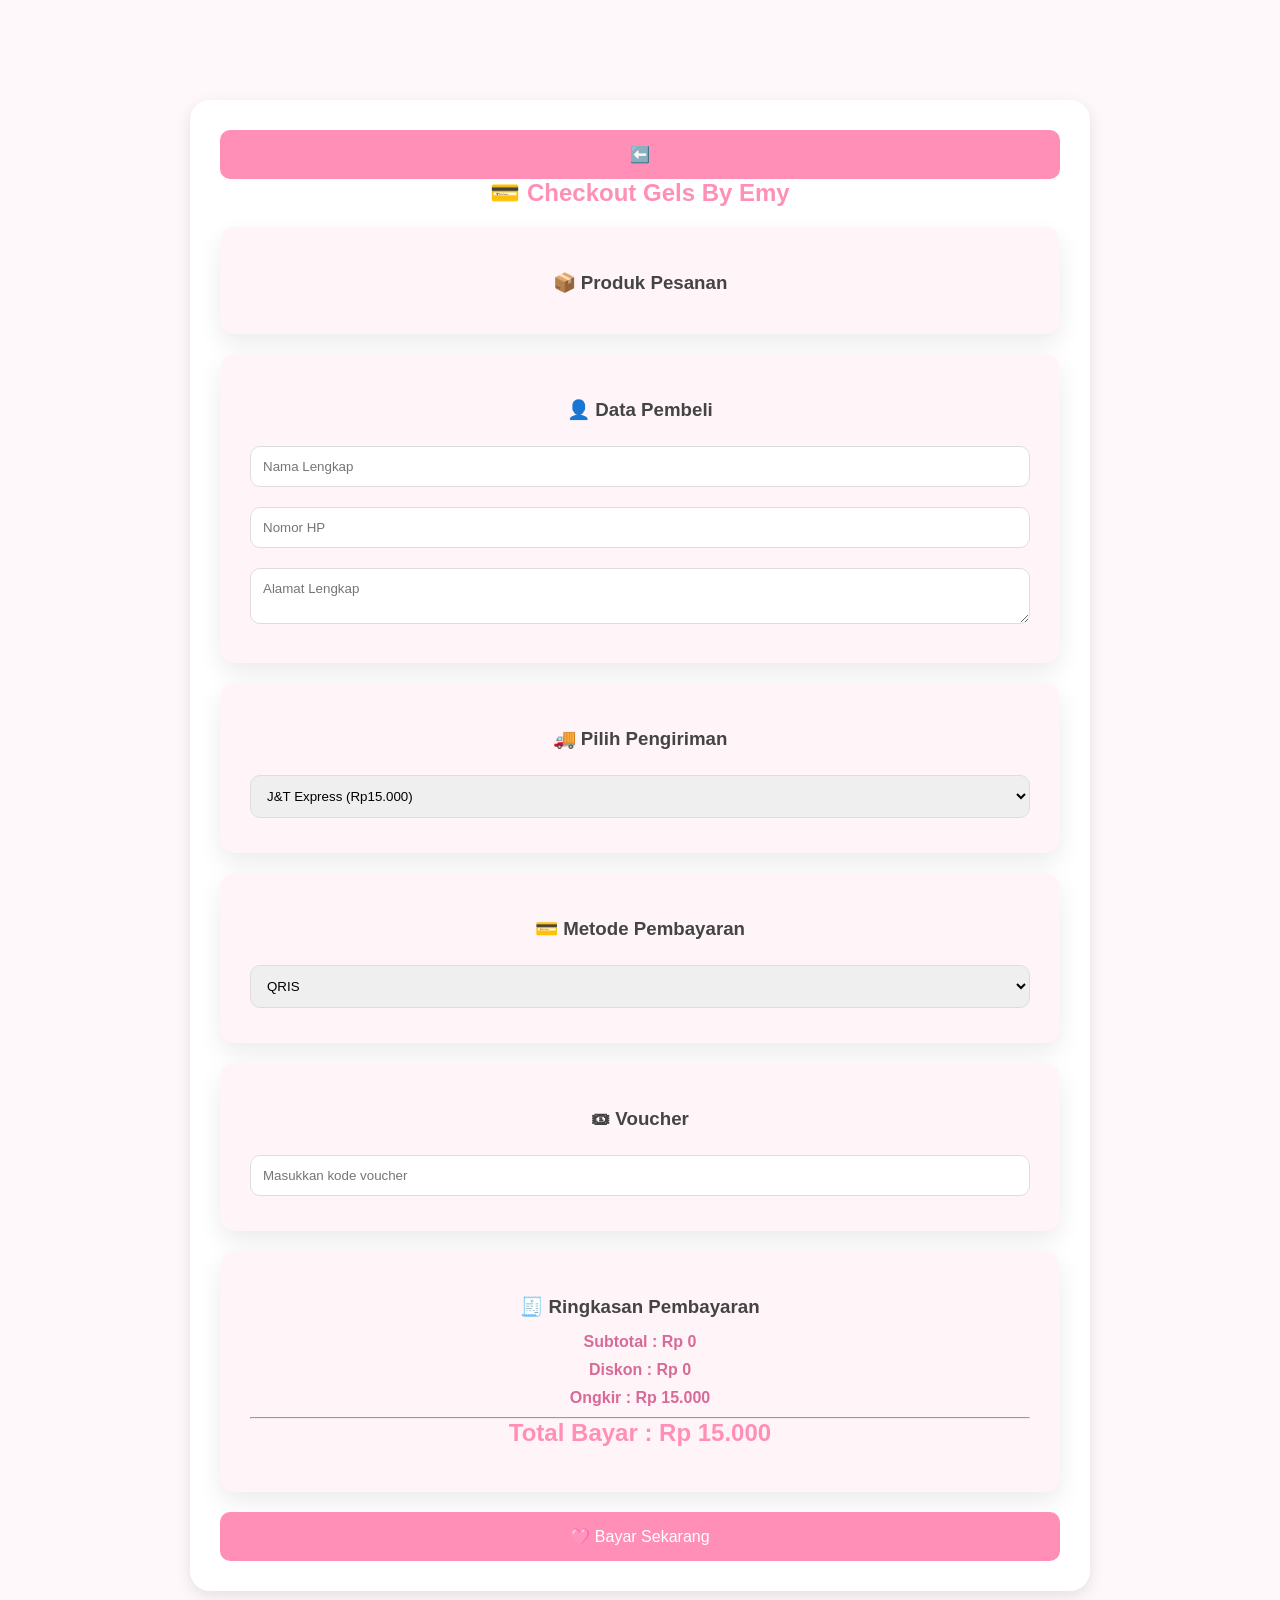
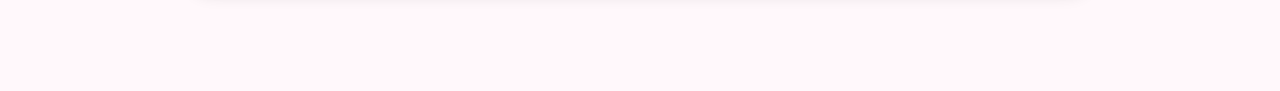
==== checkout.html @ 3e37293b "Add files via upload" ====
<!DOCTYPE html>
<html lang="id">
<head>
<meta charset="UTF-8">
<meta name="viewport" content="width=device-width, initial-scale=1.0">

<title>Checkout - Gels By Emy</title>

<link rel="stylesheet" href="style.css">

<style>

.checkout-container{
    width:85%;
    max-width:900px;
    margin:100px auto;
    background:white;
    padding:30px;
    border-radius:20px;
    box-shadow:0 5px 15px rgba(0,0,0,0.1);
}

.checkout-container h2{
    text-align:center;
    margin-bottom:20px;
    color:#ff8fb7;
}

.checkout-container input,
.checkout-container textarea,
.checkout-container select{
    width:100%;
    padding:12px;
    margin:10px 0;
    border:1px solid #ddd;
    border-radius:10px;
}

.checkout-container button{
    width:100%;
    padding:15px;
    border:none;
    border-radius:10px;
    background:#ff8fb7;
    color:white;
    font-size:16px;
    cursor:pointer;
}

.checkout-container button:hover{
    background:#ff6fa7;
}

#totalCheckout{
    font-size:20px;
    font-weight:bold;
    text-align:center;
    margin:20px 0;
}
.card{
    width:100%;
    background:#fff5f8;
    padding:25px 30px;
    border-radius:15px;
    margin-bottom:20px;
}
.card h3{
    margin-bottom:15px;
    color:#444;
}

.card p{
    margin:10px 0;
}

.produk-item{
    display:flex;
    align-items:center;
    gap:20px;
    width:100%;
    padding:20px 0;
}

.produk-item img{
    width:120px;
    height:120px;
    object-fit:cover;
    border-radius:12px;
}

</style>

</head>
<body>

<div class="checkout-container">

<div class="page-header">

    <button type="button" class="back-btn" onclick="history.back()">
        ⬅️
    </button>

    <h2>💳 Checkout Gels By Emy</h2>

</div>

<div class="card">

    <h3>📦 Produk Pesanan</h3>

   <div id="checkoutItems"></div>
                                     
</div>

<form id="checkoutForm">

<div class="card">
<h3>👤 Data Pembeli</h3>

<input type="text" placeholder="Nama Lengkap" required>

<input type="text" placeholder="Nomor HP" required>

<textarea placeholder="Alamat Lengkap" required></textarea>
</div>

<div class="card">
<h3>🚚 Pilih Pengiriman</h3>

<select id="pengiriman" required>
    <option value="10000">JNE Reguler (Rp10.000)</option>
    <option value="15000" selected>J&T Express (Rp15.000)</option>
    <option value="20000">SiCepat BEST (Rp20.000)</option>
</select>
</div>

<div class="card">
<h3>💳 Metode Pembayaran</h3>

<select required>
    <option>QRIS</option>
    <option>Transfer Bank</option>
    <option>Dana</option>
    <option>COD</option>
</select>
</div>

<div class="card">
<h3>🎟 Voucher</h3>

<input type="text" placeholder="Masukkan kode voucher">
</div>

<div class="card">

<h3>🧾 Ringkasan Pembayaran</h3>

<p>Subtotal : <span id="subtotal">Rp0</span></p>

<p>Diskon : <span id="diskon">Rp0</span></p>

<p>Ongkir : <span id="ongkir">Rp0</span></p>

<hr>

<h2>Total Bayar : <span id="totalBayar">Rp0</span></h2>

</div>

<button type="submit">
🩷 Bayar Sekarang
</button>

</form>

</div>

<script>

let cart = JSON.parse(localStorage.getItem("cart")) || [];
console.log(cart);

cart.forEach(item => {

    let gambar = "";

    if(item.name == "Hot Red Set")
    gambar = "https://i.pinimg.com/1200x/48/0e/19/480e198212ba34c8848a98c3096b825d.jpg";

    if(item.name == "Summer Set")
   gambar = "https://i.pinimg.com/736x/25/4c/89/254c8987077e94326ddb43a1e3d3ef9e.jpg";

    if(item.name == "cherry Cute Set")
    gambar = "https://i.pinimg.com/1200x/f5/f7/7e/f5f77eed37cd36760dd3cc42d0131f43.jpg";

    if(item.name == "Bunny 3D Set")
    gambar = "https://i.pinimg.com/1200x/e2/a7/ad/e2a7add3991ddee0981c4f3d8469f477.jpg";

    if(item.name == "Red Snake Set")
    gambar = "https://i.pinimg.com/736x/5b/39/f8/5b39f8027f47367a30a1b11cf2afcbd0.jpg";

    if(item.name == "Bakery Set")
    gambar = "https://i.pinimg.com/736x/23/57/74/23577433a9b98f8c65e50f65da492f0d.jpg";

    if(item.name == "Polkadot Set")
    gambar = "https://i.pinimg.com/736x/9e/0f/d0/9e0fd0c0a88ec41d53af2ef28d55ce9c.jpg";

    if(item.name == "Leopard Set")
    gambar = "https://i.pinimg.com/736x/51/4e/8d/514e8d4147a09ba02f29bee418ede939.jpg";

    if(item.name == "Strawberry Set")
    gambar = "https://i.pinimg.com/1200x/48/0e/19/480e198212ba34c8848a98c3096b825d.jpg";
    document.getElementById("checkoutItems").innerHTML += `
    <div class="produk-item">

        <img src="${gambar}" alt="${item.name}">

        <div class="product-info">
            <h4>${item.name}</h4>
            <p>Jumlah : ${item.quantity}</p>
            <p>Rp ${(item.price * item.quantity).toLocaleString("id-ID")}</p>
        </div>

    </div>
    <hr>
    `;

});

let subtotal = 0;

cart.forEach(item => {
   subtotal += Number(item.price) * Number(item.quantity);
});

let diskon = subtotal >= 100000 ? 10000 : 0;

const pengiriman = document.getElementById("pengiriman");

function hitungTotal() {

    let ongkir = parseInt(pengiriman.value);

    let total = subtotal - diskon + ongkir;

    document.getElementById("subtotal").innerHTML =
    "Rp " + subtotal.toLocaleString("id-ID");

    document.getElementById("diskon").innerHTML =
    "Rp " + diskon.toLocaleString("id-ID");

    document.getElementById("ongkir").innerHTML =
    "Rp " + ongkir.toLocaleString("id-ID");

    document.getElementById("totalBayar").innerHTML =
    "Rp " + total.toLocaleString("id-ID");
}

hitungTotal();

pengiriman.addEventListener("change", hitungTotal);

document.getElementById("checkoutForm").addEventListener("submit", function(e){

    e.preventDefault();

    // Buat nomor pesanan otomatis
    let nomorPesanan = "#GBE" + Date.now();

    // Simpan ke localStorage
    localStorage.setItem("nomorPesanan", nomorPesanan);

    // Kosongkan keranjang
    localStorage.removeItem("cart");

    // Pindah ke halaman sukses
    window.location.href = "success.html";

});

</script>

</body>
</html>
---- style.css ----
/* ===========================
   GELS BY EMY
=========================== */

*{
    margin:0;
    padding:0;
    box-sizing:border-box;
    font-family:'Poppins',sans-serif;
    scroll-behavior:smooth;
}

body{
    background:#FFF8FB;
    color:#4d3f45;
}

/* NAVBAR */

header{
    position:fixed;
    top:0;
    left:0;
    width:100%;
    z-index:999;
}

nav{
    display:flex;
    justify-content:space-between;
    align-items:center;
    padding:18px 8%;
    background:rgba(255,255,255,.15);
    backdrop-filter:blur(10px);
}

.logo{
    display:flex;
    align-items:center;
    gap:10px;
}

.logo img{
    width:55px;
    height:55px;
    border-radius:50%;
    object-fit:cover;
}

.logo h2{
    color:white;
    font-size:26px;
    font-weight:700;
}

nav ul{
    display:flex;
    list-style:none;
}

nav ul li{
    margin-left:30px;
}

nav ul li a{
    color:white;
    text-decoration:none;
    font-size:17px;
    transition:.3s;
}

nav ul li a:hover{
    color:#FFD1E3;
}

#cart-count{
    background:#ff6ca8;
    color:white;
    padding:3px 8px;
    border-radius:50px;
    font-size:12px;
}

/* HERO */

.hero{
    width:100%;
    height:100vh;

    background:
    linear-gradient(rgba(0,0,0,.25),rgba(0,0,0,.25)),
    url("images/background.jpg");

    background-size:cover;
    background-position:center;

    display:flex;
    align-items:center;

    padding:0 8%;
}

.hero-content{
    max-width:600px;
}

.hero h1{

    color:white;

    font-size:68px;

    line-height:1.1;

    margin-bottom:25px;

}

.hero p{

    color:white;

    font-size:20px;

    line-height:1.8;

    margin-bottom:35px;

}

.btn{

    background:#FF8FB7;

    color:white;

    padding:15px 40px;

    border-radius:50px;

    text-decoration:none;

    transition:.3s;

}

.btn:hover{

    background:#ff6ca8;

}

/* PRODUCT */

.products{

    padding:90px 8%;

}

.products h2{

    text-align:center;

    font-size:38px;

    margin-bottom:50px;

    color:#D86A98;

}

.product-grid{
    display:grid;
    grid-template-columns:repeat(auto-fit, minmax(280px, 320px));
    justify-content:center;
    gap:25px;
}

.card{
     width:320px;

    background:white;

    border-radius:20px;

    overflow:hidden;

    box-shadow:0 10px 25px rgba(0,0,0,.08);

    transition:.3s;

}

.card:hover{

    transform:translateY(-10px);

}

.card img{
    width:100%;
    aspect-ratio:1/1;
    object-fit:contain;
    background:#fff;
}

.card h3{

    margin-top:20px;

    text-align:center;

}

.card p{

    text-align:center;

    color:#D86A98;

    margin:15px;

    font-weight:600;

}

.card button{
    width:40%;
    margin:0 auto 20px;
    display:block;
    border:none;
    padding:12px;
    background:#FF8FB7;
    color:white;
    border-radius:12px;
    cursor:pointer;
    transition:.3s;
}

.card button:hover{

    background:#ff6ca8;

}

/* ABOUT */

.about{

    background:#FDECF4;

    padding:90px 8%;

}

.about h2{

    text-align:center;

    margin-bottom:50px;

    color:#D86A98;

}

.about-box{

    display:grid;

    grid-template-columns:repeat(auto-fit,minmax(250px,1fr));

    gap:30px;

}

.about-box div{

    background:white;

    padding:35px;

    border-radius:20px;

    text-align:center;

    box-shadow:0 5px 20px rgba(0,0,0,.08);

}

.about-box h3{

    margin:20px 0;

}

/* FOOTER */

footer{

    background:#F8D7E8;

    padding:40px;

    text-align:center;

}

footer h2{

    margin-bottom:15px;

}

footer p{

    margin:8px 0;

}

/* RESPONSIVE */

@media(max-width:768px){

nav{

flex-direction:column;

}

nav ul{

margin-top:15px;

flex-wrap:wrap;

justify-content:center;

}

.hero{

text-align:center;

justify-content:center;

}

.hero h1{

font-size:42px;

}

.hero p{

font-size:17px;

}

}
.checkout-section{
    max-width:900px;
    margin:30px auto;
}

.checkout-card{
    background:#fff;
    border-radius:20px;
    padding:25px;
    margin-bottom:25px;
    box-shadow:0 5px 15px rgba(0,0,0,.08);
}

.checkout-card h3{
    color:#d86a9c;
    margin-bottom:20px;
}

.checkout-card input,
.checkout-card select{
    width:100%;
    padding:15px;
    border:1px solid #eee;
    border-radius:10px;
    margin:10px 0;
    font-size:15px;
}

.option{
    display:flex;
    justify-content:space-between;
    align-items:center;
    padding:15px;
    border:1px solid #f2f2f2;
    border-radius:10px;
    margin-bottom:10px;
}

.summary p{
    display:flex;
    justify-content:space-between;
    margin:10px 0;
}

.total{
    display:flex;
    justify-content:space-between;
    font-size:28px;
    font-weight:bold;
    color:#d86a9c;
}

.checkout-btn{
    width:100%;
    padding:18px;
    border:none;
    border-radius:15px;
    background:#f78fb8;
    color:white;
    font-size:18px;
    margin-top:20px;
    cursor:pointer;
}

.product-info{
    flex:1;
    margin-left:20px;
}

.product-info h3{
    margin-bottom:8px;
    color:#4d3f45;
}

.product-info p{
    color:#D86A98;
    font-weight:600;
}

.qty{
    display:flex;
    align-items:center;
    gap:10px;
}

.qty span{
    font-size:18px;
    font-weight:bold;
}
.search-box{
    text-align:center;
    margin:20px 0 30px;
}

.search-box input{
    width:60%;
    max-width:500px;
    padding:12px 20px;
    border:2px solid #ff8fb7;
    border-radius:25px;
    font-size:16px;
    outline:none;
}
.product-grid{
    justify-items:center;
}

.card{
    width:320px;
    max-width:100%;
}
./* TESTIMONI */

.testimonials{
    padding:70px 20px;
    text-align:center;
    overflow:hidden;
    background:#fff;
}

.testimonials h2{
    color:#ff8fb7;
    margin-bottom:30px;
}

.testimonial-slider{
    width:100%;
    overflow:hidden;
}

.testimonial-track{
    display:flex;
    gap:20px;
    width:max-content;
    animation:slide 20s linear infinite;
}

.testimonial-card{
    width:280px;
    background:#fff5f8;
    padding:20px;
    border-radius:20px;
    box-shadow:0 4px 10px rgba(0,0,0,0.1);
    flex-shrink:0;
}

.testimonial-card img{
    width:70px;
    height:70px;
    border-radius:50%;
    object-fit:cover;
    margin-bottom:10px;
}

.testimonial-card h4{
    margin:10px 0;
}

.stars{
    margin:10px 0;
}

.testimonial-card p{
    color:#555;
    line-height:1.5;
}

@keyframes slide{

    0%{
        transform:translateX(0);
    }

    100%{
        transform:translateX(-50%);
    }

}
.product-info{
    display:inline-block;
    background:#fff5f8;
    color:#555;
    font-size:13px;
    padding:5px 10px;
    border-radius:20px;
    margin:8px 0 12px;
}
.button-group{
    display:flex;
    gap:10px;
    margin-top:10px;
}

.button-group button{
    flex:1;
    padding:10px;
    border:none;
    border-radius:8px;
    cursor:pointer;
}
.contact{
    text-align:center;
    padding:50px 20px;
}

.contact p{
    margin:12px 0;
}

.contact a{
    color:#ff69a6;
    text-decoration:none;
    font-weight:bold;
}

.contact a:hover{
    text-decoration:underline;
}
.produk-item{
    display: flex;
    align-items: center;
    gap: 20px;
    padding: 15px 0;
}

.produk-item img{
    width: 120px;
    height: 120px;
    object-fit: cover;
    border-radius: 12px;
    flex-shrink: 0;
}

.product-info{
    flex: 1;
}
.produk-item{
    display:flex;
    align-items:center;
    gap:20px;
    width:100%;
    padding:15px;
}

.produk-item img{
    width:120px;
    height:120px;
    object-fit:cover;
    border-radius:10px;
}

.product-info{
    flex:1;
}
.toast{
    position: fixed;
    top: 20px;
    right: 20px;
    background: #ff8fb7;
    color: white;
    padding: 15px 20px;
    border-radius: 12px;
    box-shadow: 0 5px 15px rgba(0,0,0,.2);
    opacity: 0;
    visibility: hidden;
    transition: .3s;
    z-index: 9999;
}

.toast.show{
    opacity: 1;
    visibility: visible;
}
.top-back{
    position:fixed;
    top:20px;
    left:20px;
    z-index:9999;
}

.top-back button{
    width:50px !important;
    height:50px !important;
    border:none;
    border-radius:50%;
    background:white;
    box-shadow:0 3px 10px rgba(0,0,0,.15);
    font-size:22px;
    cursor:pointer;
    padding:0 !important;
    color:#ff6fa7;
}
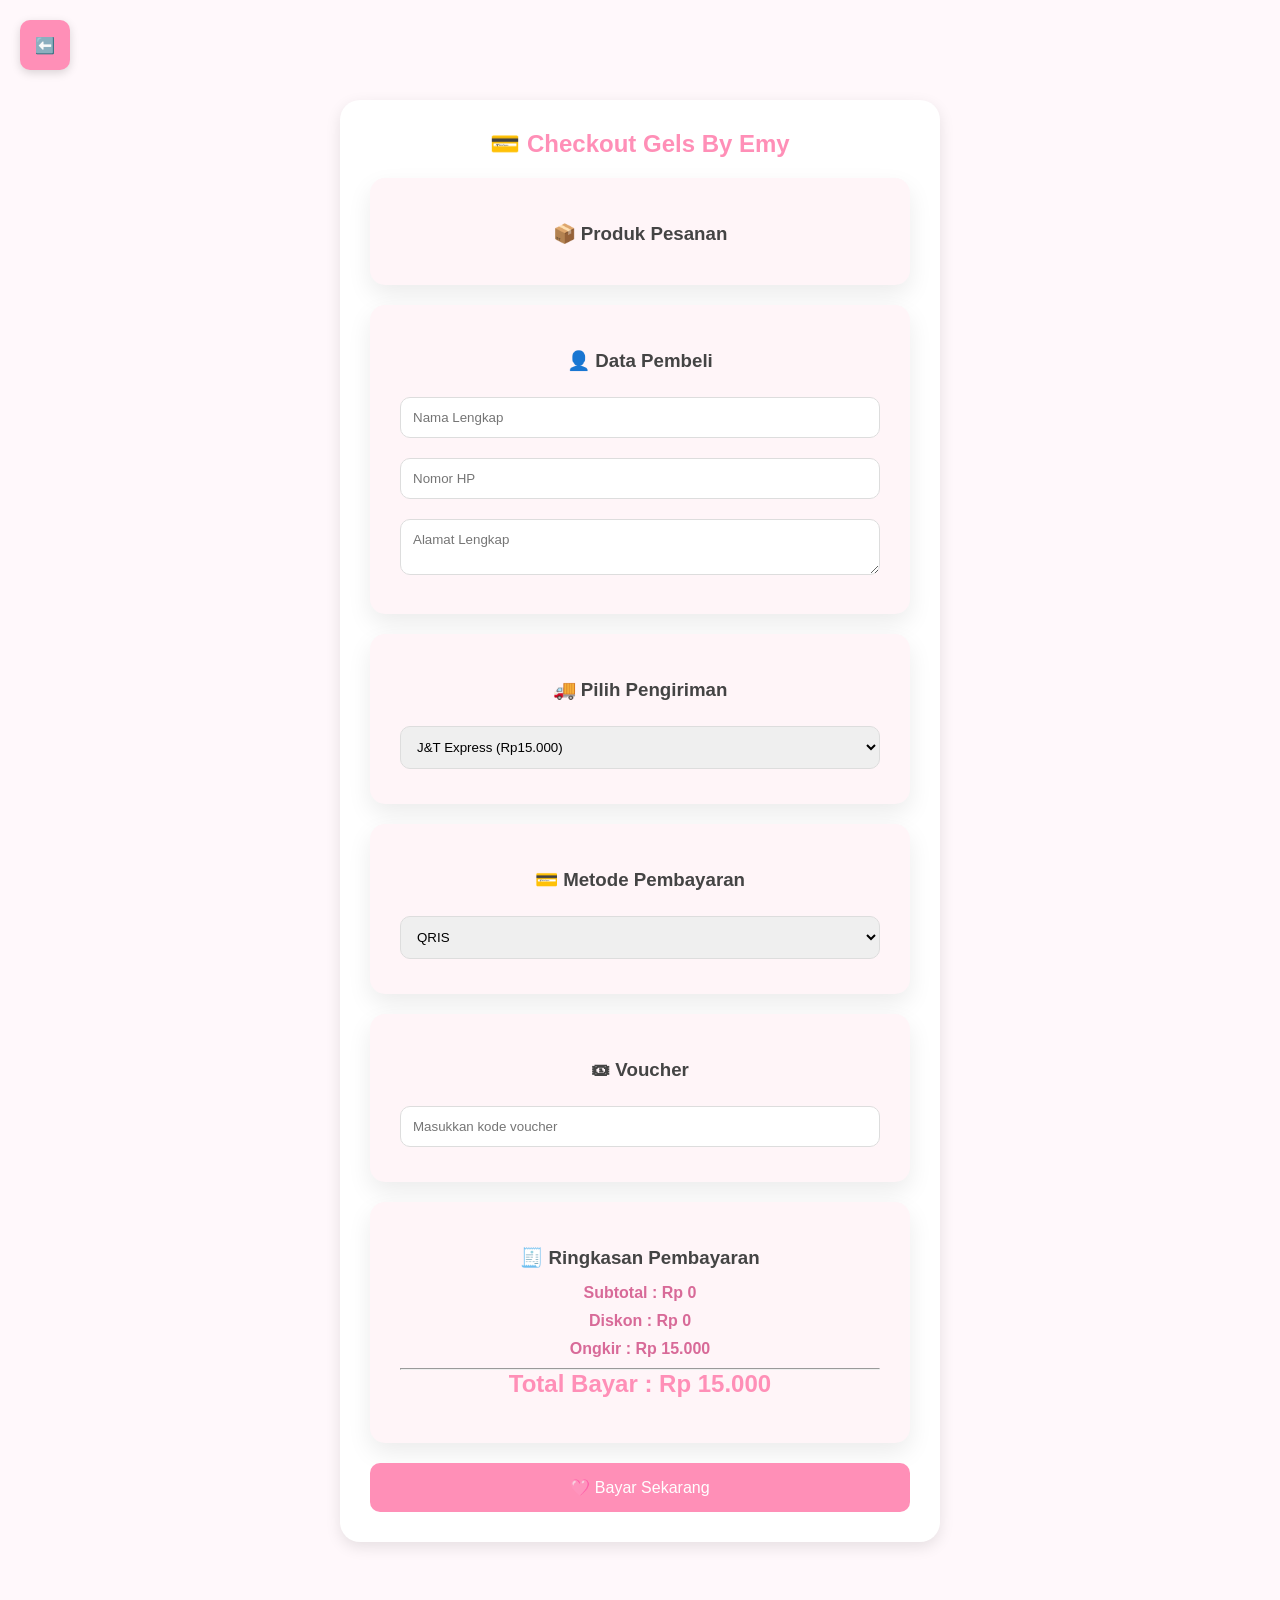
==== commit 7e8a2bba: "Add files via upload" ====
--- a/checkout.html
+++ b/checkout.html
@@ -11,8 +11,8 @@
 <style>
 
 .checkout-container{
-    width:85%;
-    max-width:900px;
+    width:90%;
+    max-width:600px;
     margin:100px auto;
     background:white;
     padding:30px;
@@ -95,15 +95,14 @@
 
 <div class="checkout-container">
 
-<div class="page-header">
-
-    <button type="button" class="back-btn" onclick="history.back()">
+<div class="top-back">
+    <button type="button" onclick="history.back()">
         ⬅️
     </button>
-
-    <h2>💳 Checkout Gels By Emy</h2>
-
-</div>
+</div>
+
+<h2>💳 Checkout Gels By Emy</h2>
+
 
 <div class="card">
 
--- a/style.css
+++ b/style.css
@@ -85,11 +85,11 @@
 
 .hero{
     width:100%;
-    height:100vh;
+    min-height:650px;
 
     background:
     linear-gradient(rgba(0,0,0,.25),rgba(0,0,0,.25)),
-    url("images/background.jpg");
+    url("https://i.pinimg.com/1200x/5a/03/a9/5a03a99fbca090da36d36bb9fb27ac85.jpg");
 
     background-size:cover;
     background-position:center;
@@ -339,23 +339,23 @@
 }
 
 .hero{
-
-text-align:center;
-
-justify-content:center;
-
+    height:450px;
+    background-size:cover;
+    background-position:center;
+    text-align:center;
+    justify-content:center;
+}
+
+.products h2{
+    font-size:32px;
 }
 
 .hero h1{
-
-font-size:42px;
-
+    font-size:40px;
 }
 
 .hero p{
-
-font-size:17px;
-
+    font-size:16px;
 }
 
 }
